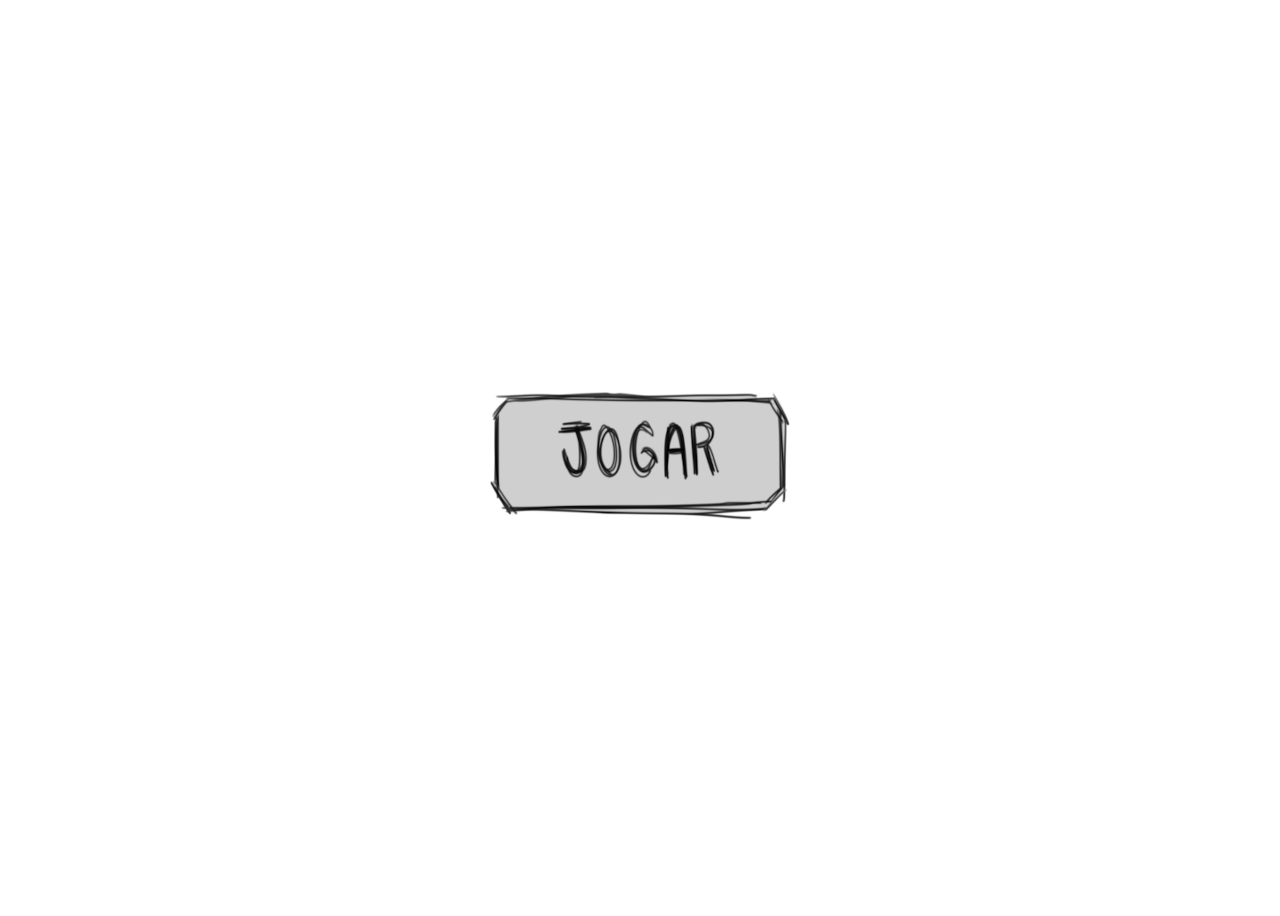
==== index.html @ 90216d55 "style" ====
<!DOCTYPE html>
<html lang="pt-br">
<head>
    <meta charset="UTF-8">
    <meta name="viewport" content="width=device-width, initial-scale=1.0">
    <title>Document</title>
    <link rel="stylesheet" href="style.css">
    <style>
        @keyframes botao {
            0% {
                transform: translateY(-10px);
            }
            100% {
                transform: translateY(-80px);
            }

        }
        img {
            animation: botao 0.8s ease alternate infinite both;
        }
    </style>
</head>
<body>
    <a href="2.html" hreflang="pt-br" rel="next" target="_self"><img src="images/botao_jogar3.png" alt=""></a>
</body>
</html>
---- style.css ----
body {
        display: grid;
        height: 100vh;
        place-items: center;
    }
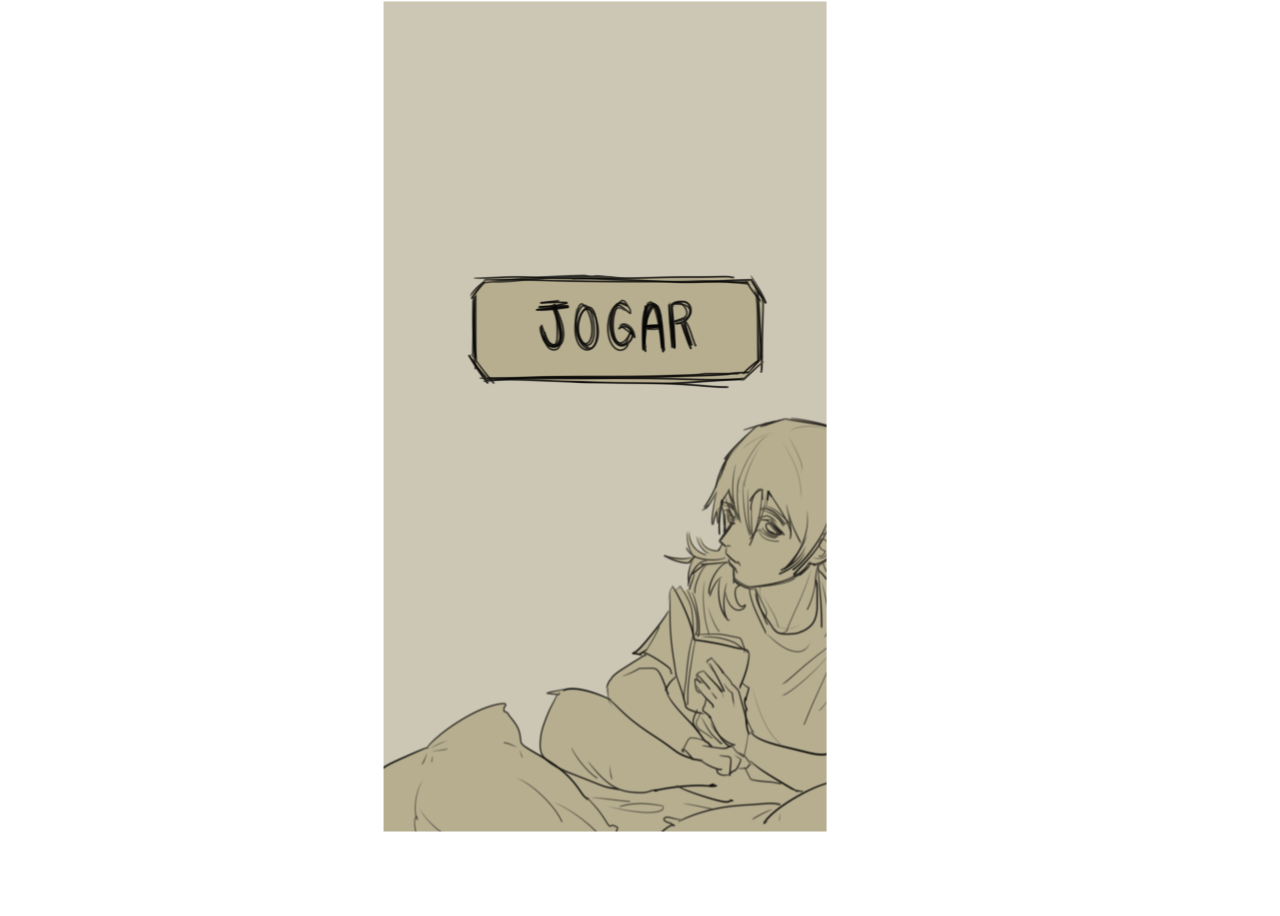
==== commit 7f90bea8: "imgs" ====
--- a/index.html
+++ b/index.html
@@ -8,7 +8,7 @@
     <style>
         @keyframes botao {
             0% {
-                transform: translateY(-10px);
+                transform: translateY(30px);
             }
             100% {
                 transform: translateY(-80px);
@@ -16,11 +16,39 @@
 
         }
         img {
-            animation: botao 0.8s ease alternate infinite both;
+            animation: botao 0.8s ease alternate infinite;
+            
         }
+        @keyframes durma {
+            0% {
+                background: url(images/fundo3.png);
+                background-size: cover;
+            }
+            100% {
+                background: url(images/fundoA.png);
+                background-size: cover; 
+            }
+            
+        }
+        .tot {
+            position: relative;
+            width: 443px;
+            height: 830px;
+            transform: translate(-8%, -5%);
+            background-image: url(images/fundo3.png);
+            animation: durma 5s ease infinite;
+        }
+        .bot {
+            position: absolute;
+            top: 40%;
+            left: 53%;
+            transform: translate(-50%, -50%);
+         }
+        
     </style>
 </head>
 <body>
-    <a href="2.html" hreflang="pt-br" rel="next" target="_self"><img src="images/botao_jogar3.png" alt=""></a>
+   <div class="tot"><div class="bot"><a href="2.html" hreflang="pt-br" rel="next" target="_self"><img src="images/botao_jogarA.png" alt=""></a></div></div>
+   
 </body>
 </html>--- a/style.css
+++ b/style.css
@@ -2,6 +2,7 @@
         display: grid;
         height: 100vh;
         place-items: center;
+        
     }
 
     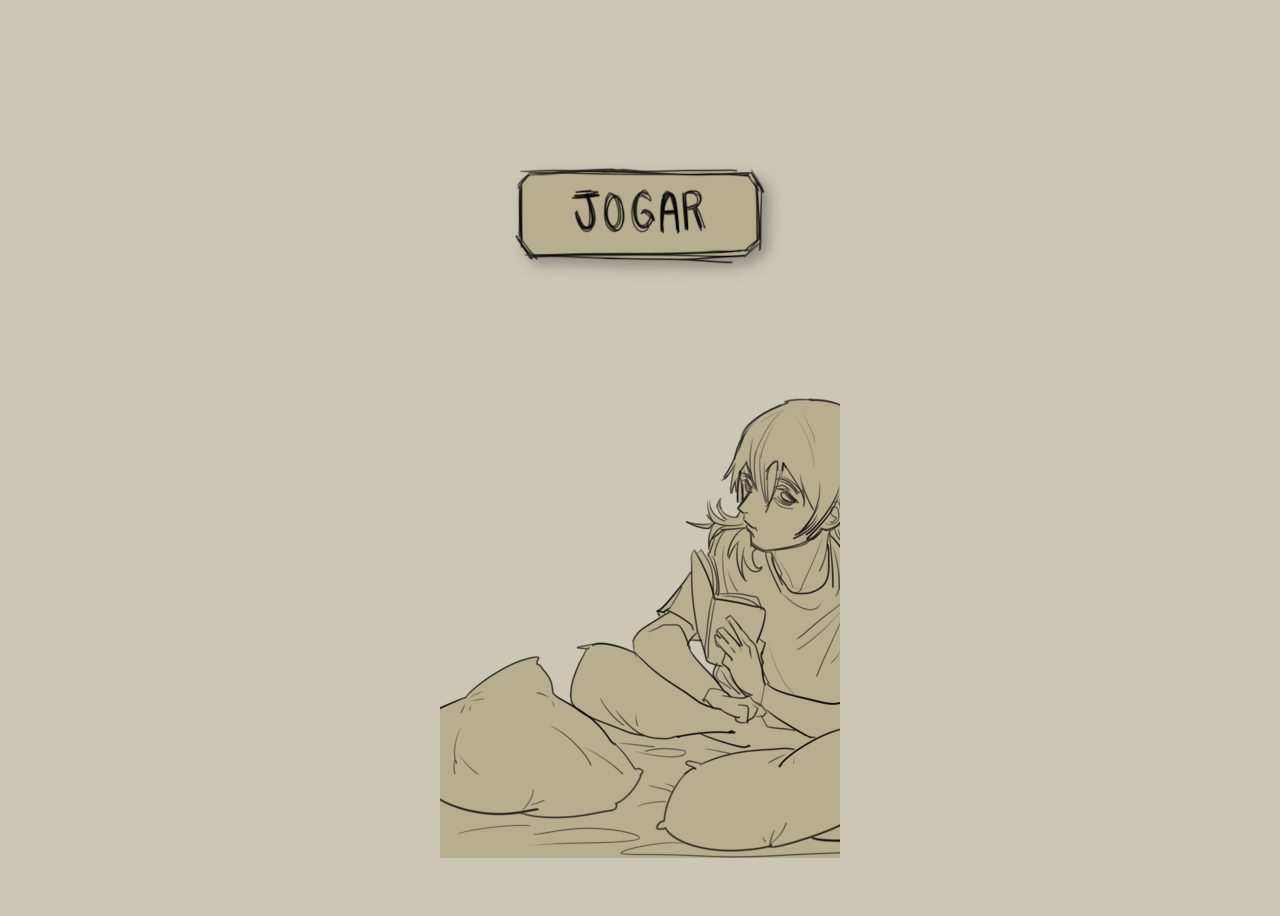
==== commit 8e3df90e: "img" ====
--- a/index.html
+++ b/index.html
@@ -8,47 +8,61 @@
     <style>
         @keyframes botao {
             0% {
-                transform: translateY(30px);
+                transform: translateY(50px);
             }
             100% {
-                transform: translateY(-80px);
+                transform: translateY(-10px);
             }
 
         }
         img {
-            animation: botao 0.8s ease alternate infinite;
+            filter: drop-shadow(7px 7px 7px rgba(0, 0, 0, 0.300));
+            animation: botao 0.9s ease alternate infinite;
+
+            
             
         }
         @keyframes durma {
             0% {
-                background: url(images/fundo3.png);
+                background: url(images/fundo1.png);
                 background-size: cover;
             }
+            50% {
+                background: url(images/fundo2.png);
+                background-size: cover; 
+            }
             100% {
-                background: url(images/fundoA.png);
+                background: url(images/fundo3.png);
                 background-size: cover; 
             }
             
         }
-        .tot {
+        .container {
+            width: 400px;
+            height: 800px;
+            background-image: url(images/fundo1.png);
+            animation: durma 3s ease infinite; 
+            
             position: relative;
-            width: 443px;
-            height: 830px;
-            transform: translate(-8%, -5%);
-            background-image: url(images/fundo3.png);
-            animation: durma 5s ease infinite;
+            
         }
-        .bot {
+        .inner-div {
             position: absolute;
-            top: 40%;
-            left: 53%;
+            top: 20%;
+            left: 50%;
             transform: translate(-50%, -50%);
          }
         
     </style>
 </head>
 <body>
-   <div class="tot"><div class="bot"><a href="2.html" hreflang="pt-br" rel="next" target="_self"><img src="images/botao_jogarA.png" alt=""></a></div></div>
+   <div class="container">
+
+    <div class="inner-div"><a href="2.html" hreflang="pt-br" rel="next" target="_self"><img src="images/botao_jogarA.png" alt=""></a></div>
+    
+    
+
+   </div>
    
 </body>
 </html>--- a/style.css
+++ b/style.css
@@ -1,4 +1,5 @@
     body {
+        background-color: #ccc7b5;
         display: grid;
         height: 100vh;
         place-items: center;
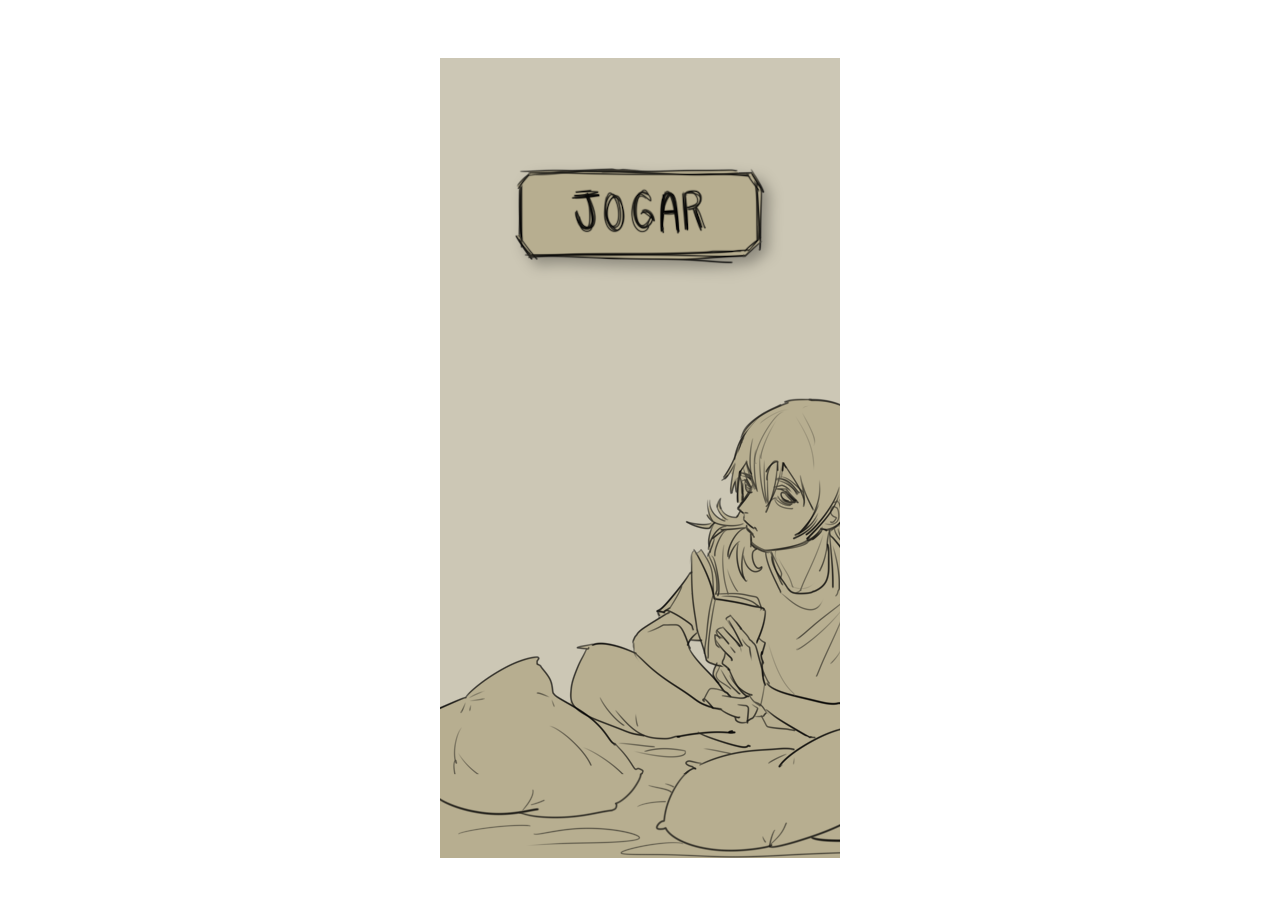
==== commit 9a4ce2f6: "update" ====
--- a/index.html
+++ b/index.html
@@ -40,11 +40,19 @@
         .container {
             width: 400px;
             height: 800px;
-            background-image: url(images/fundo1.png);
-            animation: durma 3s ease infinite; 
+            background-color: #ccc7b5;
+            /*background-image: url(images/fundo1.png);
+            animation: durma 3s ease infinite;*/ 
             
             position: relative;
             
+        }
+        .ah {
+            width: 400px;
+            height: 800px;
+            background-image: url(images/fundo1.png);
+            animation: durma 3s ease infinite; 
+              
         }
         .inner-div {
             position: absolute;
@@ -57,7 +65,7 @@
 </head>
 <body>
    <div class="container">
-
+    <div class="ah"></div>
     <div class="inner-div"><a href="2.html" hreflang="pt-br" rel="next" target="_self"><img src="images/botao_jogarA.png" alt=""></a></div>
     
     
--- a/style.css
+++ b/style.css
@@ -1,5 +1,5 @@
     body {
-        background-color: #ccc7b5;
+        /*background-color: #ccc7b5;*/
         display: grid;
         height: 100vh;
         place-items: center;
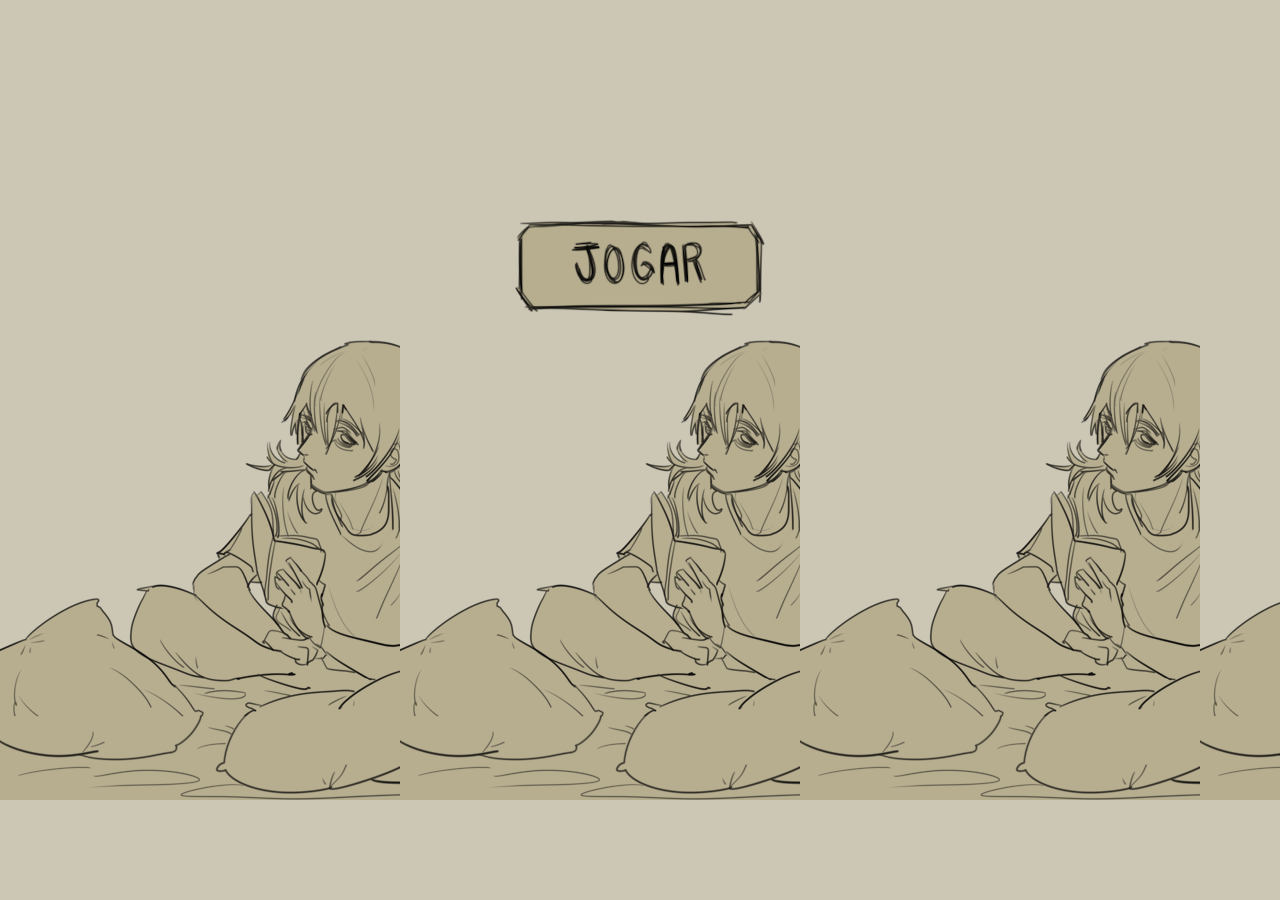
==== commit cede63f7: "css" ====
--- a/index.html
+++ b/index.html
@@ -2,7 +2,8 @@
 <html lang="pt-br">
 <head>
     <meta charset="UTF-8">
-    <meta name="viewport" content="width=device-width, initial-scale=1.0">
+    <meta name="viewport" content="width=device-width, 
+    initial-scale=1.0">
     <title>Document</title>
     <link rel="stylesheet" href="style.css">
     <style>
@@ -16,47 +17,46 @@
 
         }
         img {
-            filter: drop-shadow(7px 7px 7px rgba(0, 0, 0, 0.300));
-            animation: botao 0.9s ease alternate infinite;
-
-            
-            
+            animation: botao 0.9s ease alternate infinite;   
         }
         @keyframes durma {
             0% {
                 background: url(images/fundo1.png);
                 background-size: cover;
             }
-            50% {
+            40% {
                 background: url(images/fundo2.png);
                 background-size: cover; 
             }
+            80% {
+                background: url(images/fundo3.png);
+                background-size: cover; 
+            }
             100% {
-                background: url(images/fundo3.png);
+                background: url(images/fundo4.png);
                 background-size: cover; 
             }
             
         }
         .container {
-            width: 400px;
-            height: 800px;
+            width: 100%;
+            height: 100vh;
             background-color: #ccc7b5;
             /*background-image: url(images/fundo1.png);
-            animation: durma 3s ease infinite;*/ 
-            
+            animation: durma 3s ease infinite;*/
             position: relative;
             
         }
         .ah {
-            width: 400px;
-            height: 800px;
+            width: 100%;
+            height: 100vh;
             background-image: url(images/fundo1.png);
-            animation: durma 3s ease infinite; 
+            animation: durma 4s ease infinite; 
               
         }
         .inner-div {
             position: absolute;
-            top: 20%;
+            top: 30%;
             left: 50%;
             transform: translate(-50%, -50%);
          }
@@ -64,12 +64,13 @@
     </style>
 </head>
 <body>
-   <div class="container">
-    <div class="ah"></div>
-    <div class="inner-div"><a href="2.html" hreflang="pt-br" rel="next" target="_self"><img src="images/botao_jogarA.png" alt=""></a></div>
-    
-    
-
+   <div class="master">
+       <div class="container">
+        <div class="ah"></div>
+        <div class="inner-div"><a href="2.html" hreflang="pt-br" rel="next" target="_self"><img src="images/botao_jogarA.png" alt=""></a></div>
+       
+       
+       </div>
    </div>
    
 </body>
--- a/style.css
+++ b/style.css
@@ -1,9 +1,16 @@
+    @media only screen and (max-width: 600px) {
+        /* Estilos para telas menores que 600 pixels */
+        master {
+            width: 100%;
+            height: 100vh;
+        }
+    }
     body {
-        /*background-color: #ccc7b5;*/
-        display: grid;
+        width: 100%;
         height: 100vh;
-        place-items: center;
-        
+        margin: 0;
+        padding: 0;
     }
+    
 
     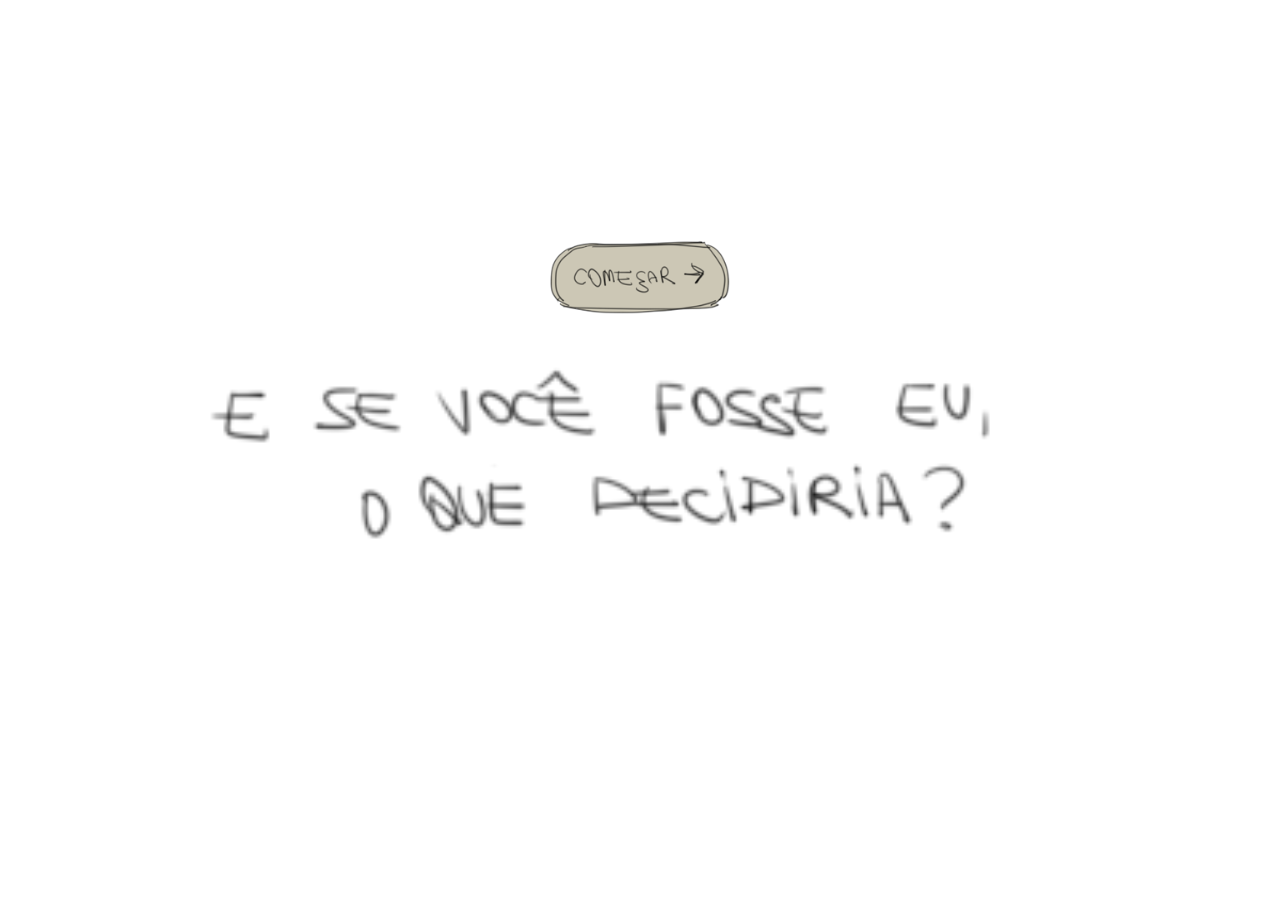
==== commit 5466d3ea: "update" ====
--- a/index.html
+++ b/index.html
@@ -4,74 +4,88 @@
     <meta charset="UTF-8">
     <meta name="viewport" content="width=device-width, 
     initial-scale=1.0">
-    <title>Document</title>
+    <title>Como perder seu tempo</title>
     <link rel="stylesheet" href="style.css">
     <style>
+        .container {
+            position: relative;
+            width: 100%;
+            height: 100vh;
+            background-image: url(images/titulo.png);
+            background-size: cover;
+        }
+        .inner-div {
+            position: absolute;
+            top: 31%;
+            left: 50%;
+            transform: translate(-50%, -50%);
+         }
         @keyframes botao {
             0% {
-                transform: translateY(50px);
+                transform: translateY(20px);
             }
             100% {
                 transform: translateY(-10px);
             }
-
         }
         img {
+            width: 180px;
             animation: botao 0.9s ease alternate infinite;   
         }
-        @keyframes durma {
+        @keyframes sorriso {
             0% {
-                background: url(images/fundo1.png);
+                background: url(images/a1.png);
+                background-size: cover
+            }
+            20% {
+                background: url(images/a2.png);
+                background-size: cover;
+                
+            }
+            40% {
+                background: url(images/a3.png);
                 background-size: cover;
             }
-            40% {
-                background: url(images/fundo2.png);
-                background-size: cover; 
+            60% {
+                background: url(images/a4.png);
+                background-size: cover;
             }
             80% {
-                background: url(images/fundo3.png);
-                background-size: cover; 
+                background: url(images/a5.png);
+                background-size: cover;
             }
             100% {
-                background: url(images/fundo4.png);
-                background-size: cover; 
+                background: url(images/a6.png);
+                background-size: cover;
             }
-            
-        }
-        .container {
-            width: 100%;
-            height: 100vh;
-            background-color: #ccc7b5;
-            /*background-image: url(images/fundo1.png);
-            animation: durma 3s ease infinite;*/
-            position: relative;
             
         }
         .ah {
             width: 100%;
             height: 100vh;
-            background-image: url(images/fundo1.png);
-            animation: durma 4s ease infinite; 
-              
+            animation: sorriso 4s ease alternate infinite;     
         }
-        .inner-div {
-            position: absolute;
-            top: 30%;
-            left: 50%;
-            transform: translate(-50%, -50%);
-         }
+       
+        
+         
         
     </style>
 </head>
 <body>
    <div class="master">
        <div class="container">
-        <div class="ah"></div>
-        <div class="inner-div"><a href="2.html" hreflang="pt-br" rel="next" target="_self"><img src="images/botao_jogarA.png" alt=""></a></div>
-       
-       
-       </div>
+
+            <div class="inner-div">
+
+                <a href="2.html" hreflang="pt-br" rel="next" target="_self"><img src="images/botao_jogar.png" alt=""></a>
+
+            </div>
+
+            <div class="ah"></div>
+            
+        </div>
    </div>
    
 </body>
-</html>+</html>
+                
--- a/style.css
+++ b/style.css
@@ -5,12 +5,15 @@
             height: 100vh;
         }
     }
+
     body {
         width: 100%;
         height: 100vh;
         margin: 0;
         padding: 0;
     }
-    
+   
+   
+
 
     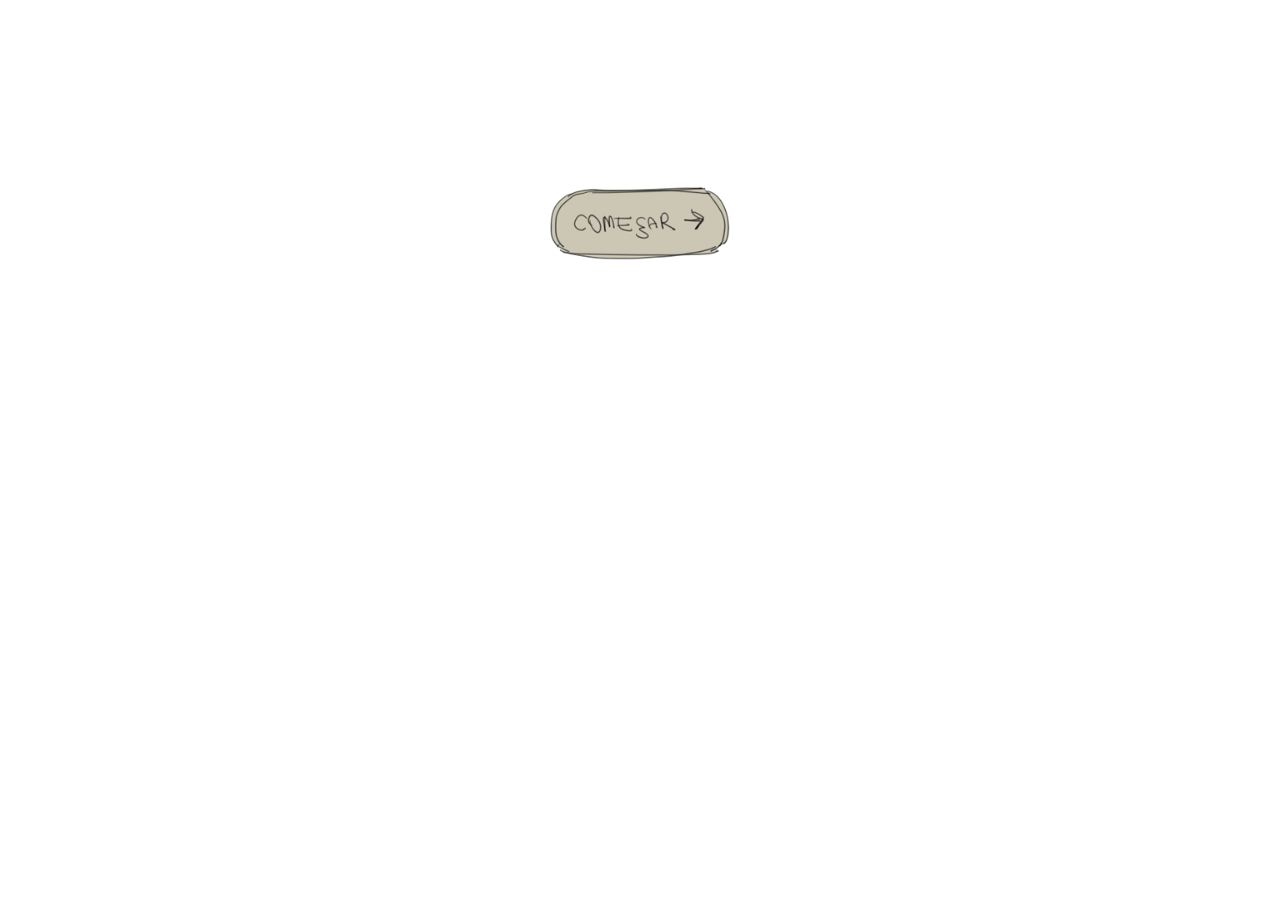
==== commit 30adde27: "pag 4 complete" ====
--- a/index.html
+++ b/index.html
@@ -16,7 +16,7 @@
         }
         .inner-div {
             position: absolute;
-            top: 31%;
+            top: 25%;
             left: 50%;
             transform: translate(-50%, -50%);
          }
